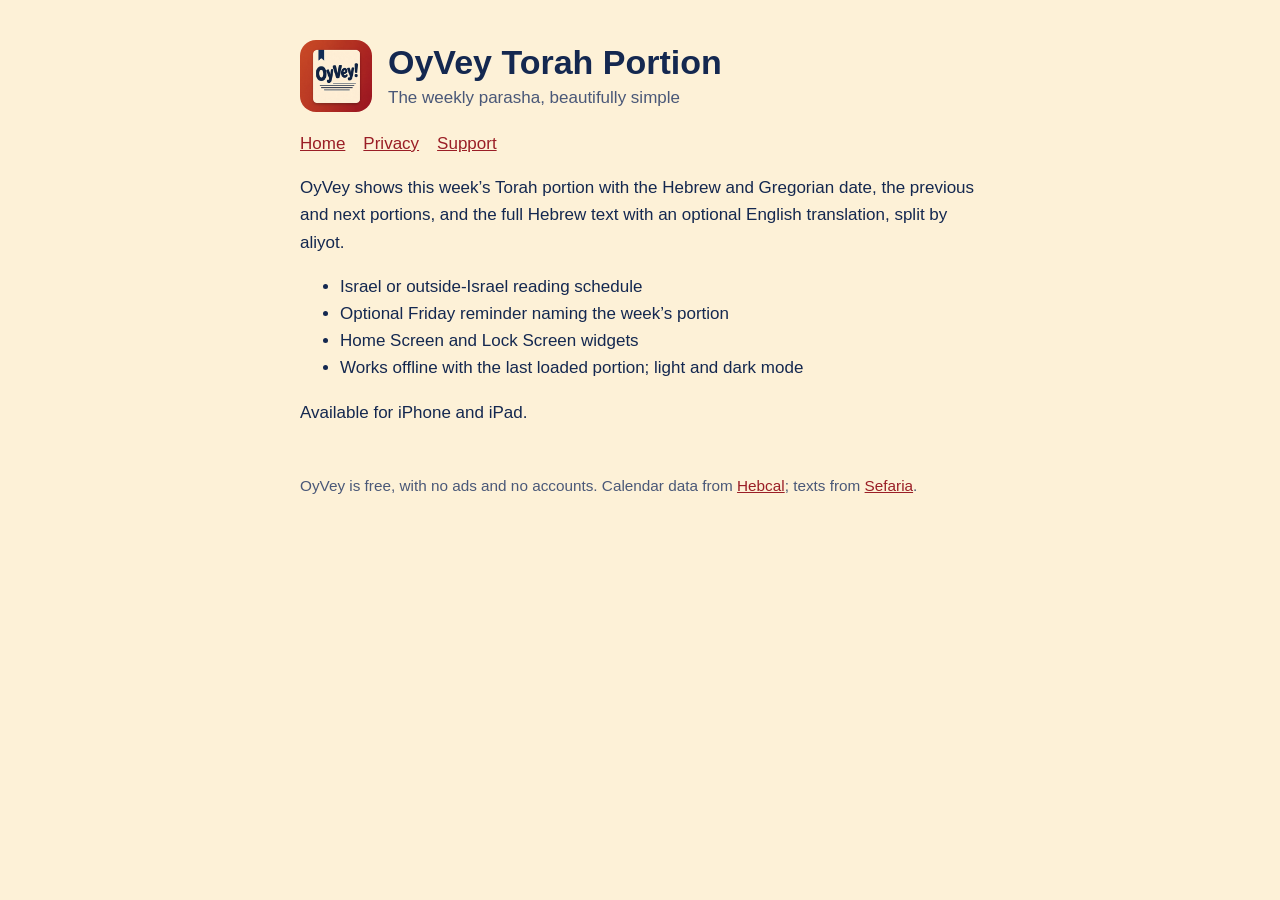
==== index.html @ 30bac1ce "OyVey public site: home, privacy policy, support" ====
<!doctype html><html lang="en-GB"><head><meta charset="utf-8"><meta name="viewport" content="width=device-width,initial-scale=1"><title>OyVey Torah Portion</title><link rel="stylesheet" href="style.css"></head><body><main><header><img src="icon.png" alt=""><div><h1 style="margin:0">OyVey Torah Portion</h1><div style="color:var(--muted)">The weekly parasha, beautifully simple</div></div></header><nav><a href="./">Home</a><a href="privacy.html">Privacy</a><a href="support.html">Support</a></nav>
<p>OyVey shows this week’s Torah portion with the Hebrew and Gregorian date, the previous and next portions, and the full Hebrew text with an optional English translation, split by aliyot.</p>
<ul>
<li>Israel or outside-Israel reading schedule</li>
<li>Optional Friday reminder naming the week’s portion</li>
<li>Home Screen and Lock Screen widgets</li>
<li>Works offline with the last loaded portion; light and dark mode</li>
</ul>
<p>Available for iPhone and iPad.</p>
<footer>OyVey is free, with no ads and no accounts. Calendar data from <a href="https://www.hebcal.com">Hebcal</a>; texts from <a href="https://www.sefaria.org">Sefaria</a>.</footer></main></body></html>
---- style.css ----
:root{--bg:#fdf1d7;--ink:#142850;--accent:#9a1e26;--muted:#4a5878}
@media (prefers-color-scheme:dark){:root{--bg:#0c1a36;--ink:#fdf1d7;--accent:#ef8666;--muted:#b9c2d6}}
body{margin:0;background:var(--bg);color:var(--ink);font:17px/1.6 -apple-system,BlinkMacSystemFont,"Segoe UI",Roboto,sans-serif}
main{max-width:680px;margin:0 auto;padding:40px 22px 60px}
a{color:var(--accent)} h1,h2{line-height:1.25} h2{margin-top:2em;font-size:1.2em}
header{display:flex;align-items:center;gap:16px} header img{width:72px;height:72px;border-radius:16px}
nav{margin:18px 0 8px;display:flex;gap:18px} footer{margin-top:48px;color:var(--muted);font-size:.9em}
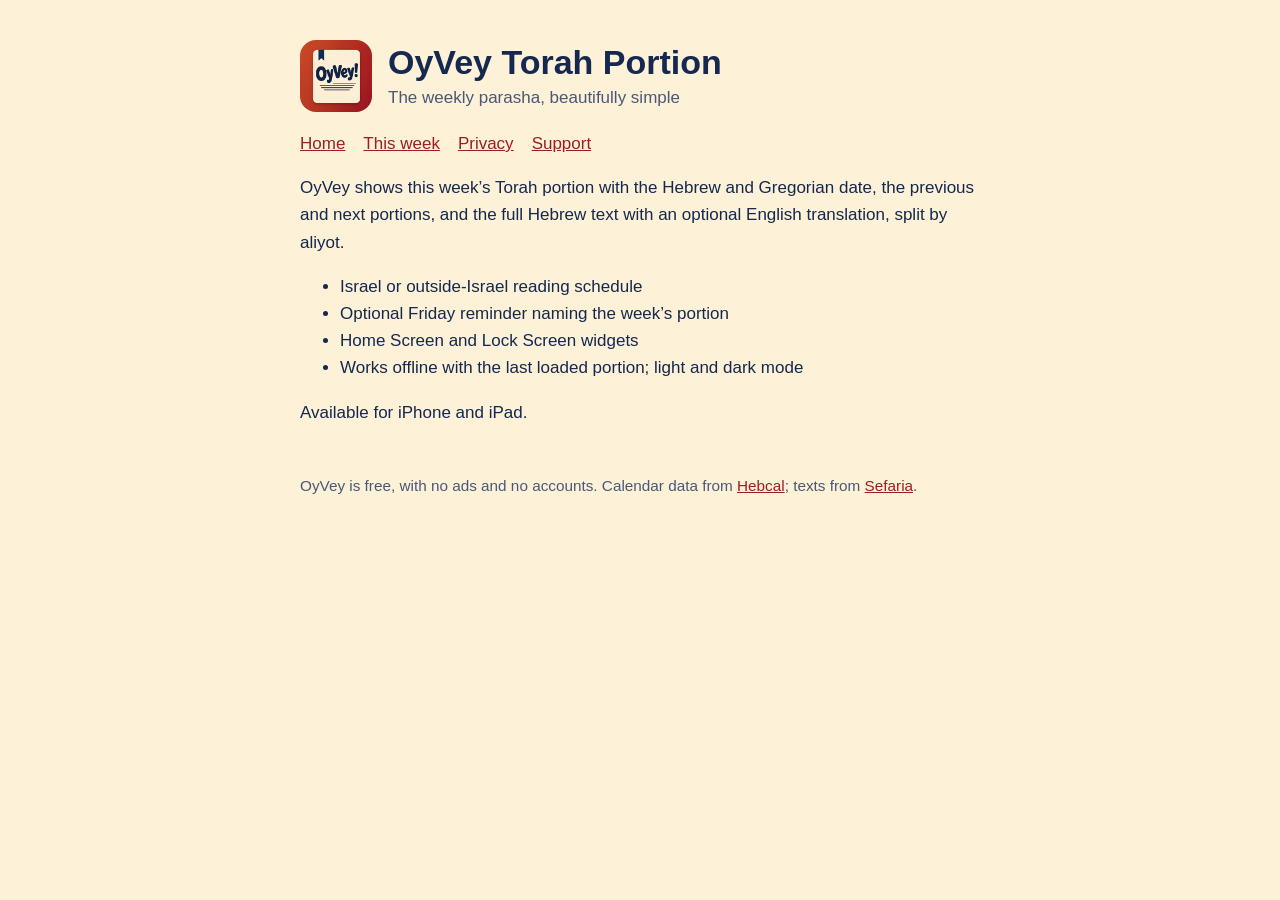
==== commit 3d86eec3: "Enhance index.html with meta description and nav link Added meta description for SEO and updated nav" ====
--- a/index.html
+++ b/index.html
@@ -1,4 +1,4 @@
-<!doctype html><html lang="en-GB"><head><meta charset="utf-8"><meta name="viewport" content="width=device-width,initial-scale=1"><title>OyVey Torah Portion</title><link rel="stylesheet" href="style.css"></head><body><main><header><img src="icon.png" alt=""><div><h1 style="margin:0">OyVey Torah Portion</h1><div style="color:var(--muted)">The weekly parasha, beautifully simple</div></div></header><nav><a href="./">Home</a><a href="privacy.html">Privacy</a><a href="support.html">Support</a></nav>
+<!doctype html><html lang="en-GB"><head><meta charset="utf-8"><meta name="viewport" content="width=device-width,initial-scale=1"><meta name="description" content="OyVey shows this week's Torah portion with the Hebrew date, full Hebrew text and optional English translation, widgets and a Friday reminder. Free, with no ads and no accounts."><title>OyVey Torah Portion</title><link rel="stylesheet" href="style.css"></head><body><main><header><img src="icon.png" alt=""><div><h1 style="margin:0">OyVey Torah Portion</h1><div style="color:var(--muted)">The weekly parasha, beautifully simple</div></div></header><nav><a href="./">Home</a><a href="weekly/vayetzei-2026-11-21/">This week</a><a href="privacy.html">Privacy</a><a href="support.html">Support</a></nav>
 <p>OyVey shows this week’s Torah portion with the Hebrew and Gregorian date, the previous and next portions, and the full Hebrew text with an optional English translation, split by aliyot.</p>
 <ul>
 <li>Israel or outside-Israel reading schedule</li>
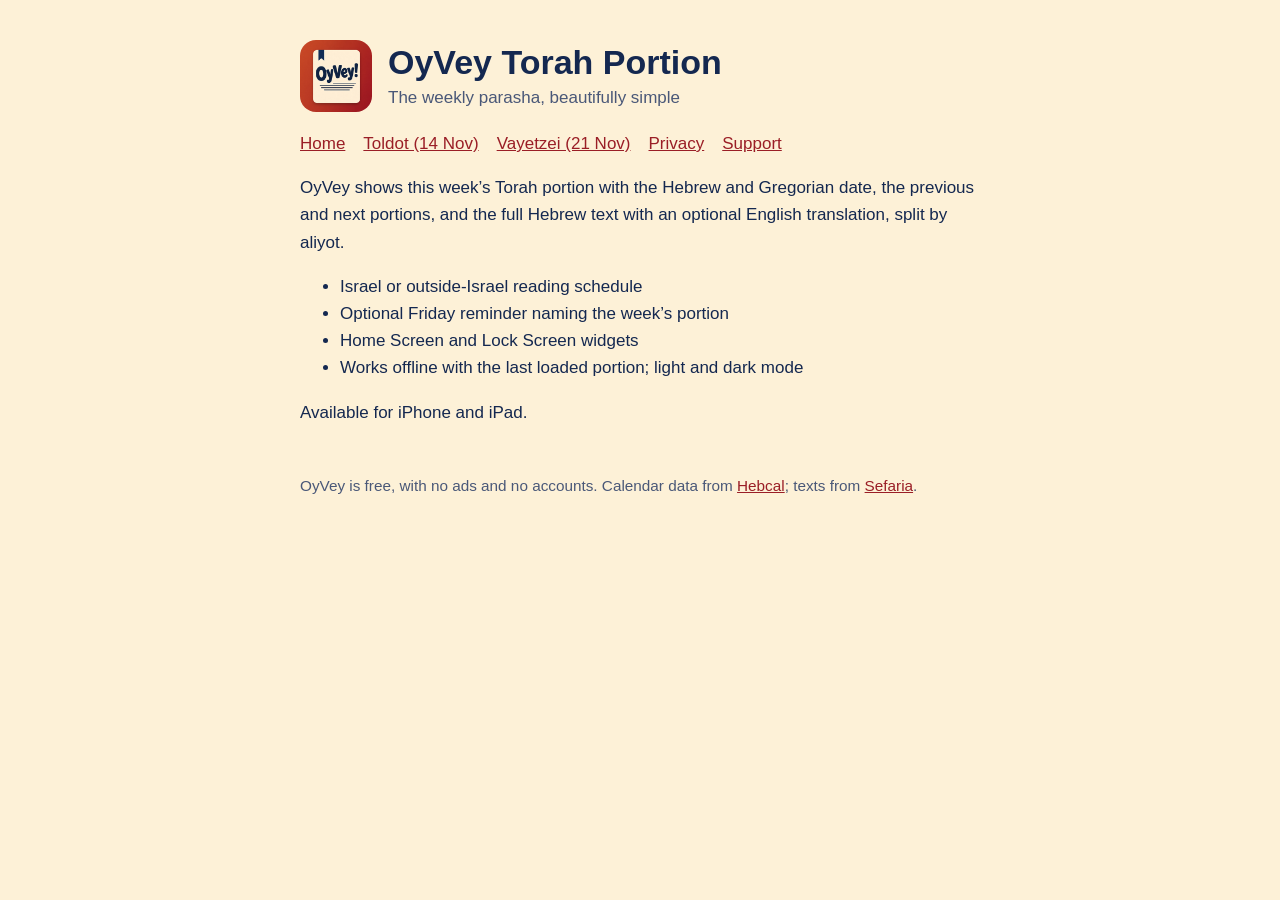
==== commit 63e255b5: "Make homepage portion links date-neutral" ====
--- a/index.html
+++ b/index.html
@@ -1,4 +1,4 @@
-<!doctype html><html lang="en-GB"><head><meta charset="utf-8"><meta name="viewport" content="width=device-width,initial-scale=1"><meta name="description" content="OyVey shows this week's Torah portion with the Hebrew date, full Hebrew text and optional English translation, widgets and a Friday reminder. Free, with no ads and no accounts."><title>OyVey Torah Portion</title><link rel="stylesheet" href="style.css"></head><body><main><header><img src="icon.png" alt=""><div><h1 style="margin:0">OyVey Torah Portion</h1><div style="color:var(--muted)">The weekly parasha, beautifully simple</div></div></header><nav><a href="./">Home</a><a href="weekly/vayetzei-2026-11-21/">This week</a><a href="privacy.html">Privacy</a><a href="support.html">Support</a></nav>
+<!doctype html><html lang="en-GB"><head><meta charset="utf-8"><meta name="viewport" content="width=device-width,initial-scale=1"><meta name="description" content="OyVey shows this week's Torah portion with the Hebrew date, full Hebrew text and optional English translation, widgets and a Friday reminder. Free, with no ads and no accounts."><title>OyVey Torah Portion</title><link rel="stylesheet" href="style.css"></head><body><main><header><img src="icon.png" alt=""><div><h1 style="margin:0">OyVey Torah Portion</h1><div style="color:var(--muted)">The weekly parasha, beautifully simple</div></div></header><nav><a href="./">Home</a><a href="weekly/toldot-2026-11-14/">Toldot (14 Nov)</a><a href="weekly/vayetzei-2026-11-21/">Vayetzei (21 Nov)</a><a href="privacy.html">Privacy</a><a href="support.html">Support</a></nav>
 <p>OyVey shows this week’s Torah portion with the Hebrew and Gregorian date, the previous and next portions, and the full Hebrew text with an optional English translation, split by aliyot.</p>
 <ul>
 <li>Israel or outside-Israel reading schedule</li>
